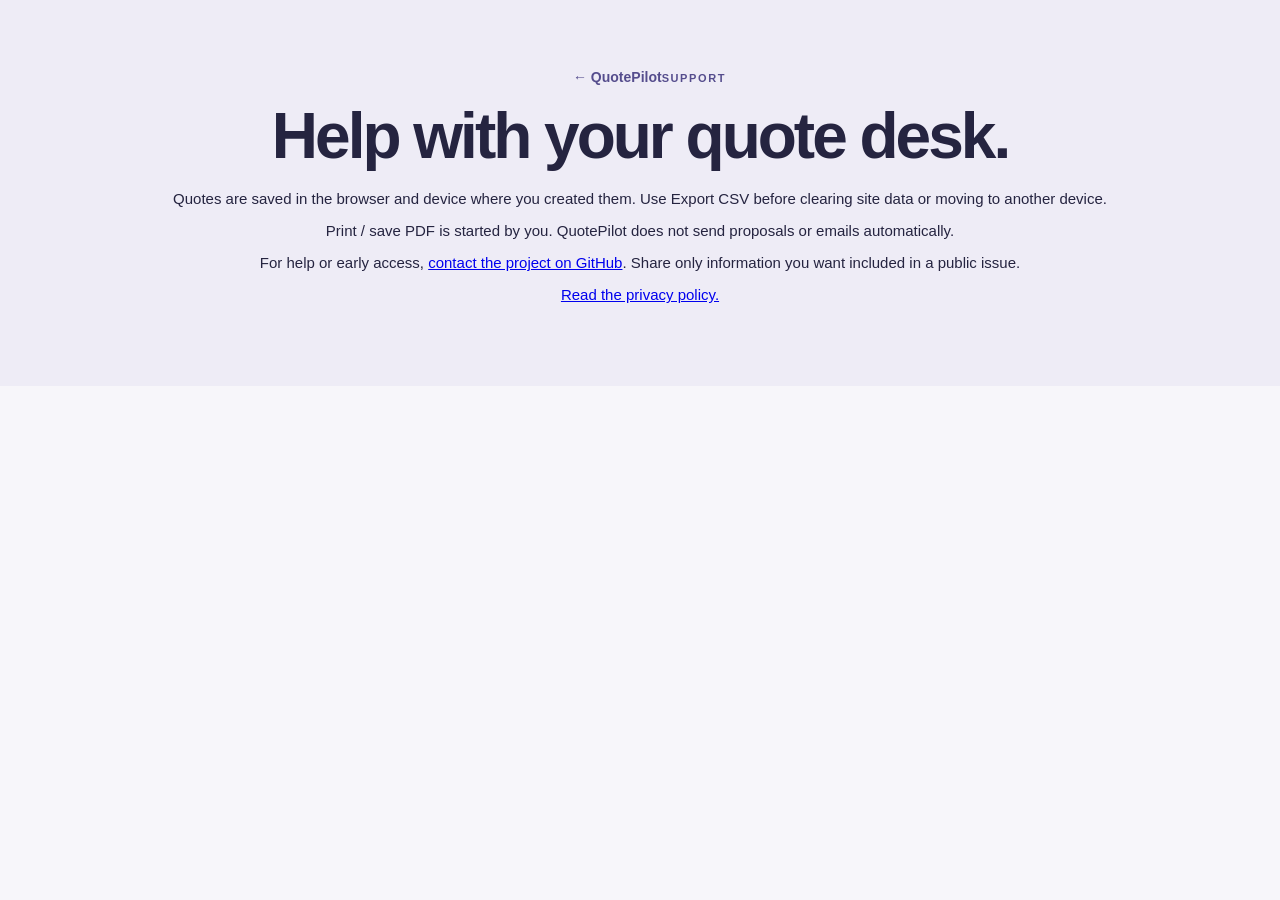
==== support.html @ 48b20a9f "Add installable offline PWA support" ====
<!doctype html><html lang="en"><head><meta charset="utf-8"><meta name="viewport" content="width=device-width,initial-scale=1"><meta name="theme-color" content="#a8c3a0"><title>Support — QuotePilot</title><link rel="stylesheet" href="style.css"></head><body><main class="section intro"><a class="text-link" href="./">← QuotePilot</a><span class="eyebrow">SUPPORT</span><h1>Help with your quote desk.</h1><p>Quotes are saved in the browser and device where you created them. Use Export CSV before clearing site data or moving to another device.</p><p>Print / save PDF is started by you. QuotePilot does not send proposals or emails automatically.</p><p>For help or early access, <a href="https://github.com/marksheininwork-netizen/quotepilot/issues/new?title=QuotePilot%20support">contact the project on GitHub</a>. Share only information you want included in a public issue.</p><p><a href="privacy.html">Read the privacy policy.</a></p></main></body></html>
---- style.css ----
:root{--ink:#252440;--muted:#77768b;--paper:#f7f6fa;--green:#554d8d;--lime:#ded8ff;--line:#e4e1ed;--white:#fff;--amber:#f2b75c;--blue:#7697c3}*{box-sizing:border-box}html{scroll-behavior:smooth}body{margin:0;background:var(--paper);color:var(--ink);font:15px 'DM Sans',sans-serif}h1,h2,.brand,.hero-total{font-family:Manrope,sans-serif}.topbar{height:76px;padding:0 max(calc((100vw - 1120px)/2),24px);display:flex;align-items:center;gap:34px;border-bottom:1px solid var(--line);background:#fbfaff}.brand{font-size:17px;font-weight:800;text-decoration:none;color:var(--ink);margin-right:auto}.brand-mark{display:inline-grid;place-items:center;background:var(--lime);width:28px;height:28px;border-radius:8px;margin-right:8px;color:var(--green)}.nav-link,.text-link{color:var(--green);text-decoration:none;font-weight:700}.button{display:inline-flex;align-items:center;justify-content:center;gap:12px;border:0;border-radius:9px;background:var(--green);color:white;text-decoration:none;padding:14px 19px;font:700 14px 'DM Sans';cursor:pointer;transition:transform .15s,background .15s}.button:hover{background:#403a70;transform:translateY(-1px)}.button-small{padding:11px 15px;font-size:13px}.button-ghost{background:transparent;color:var(--green);border:1px solid #c9c5dc}.button-ghost:hover{background:#eeecf8;color:var(--green)}.hero{max-width:1120px;margin:auto;padding:78px 24px 74px;display:grid;grid-template-columns:1.05fr .95fr;align-items:center;gap:70px}.eyebrow{font-size:11px;letter-spacing:1.6px;font-weight:800;color:var(--green)}h1{font-size:clamp(43px,5vw,64px);line-height:1.08;letter-spacing:-3px;margin:17px 0 19px}h1 em{font-style:normal;color:var(--green)}.hero-copy>p{max-width:490px;font-size:17px;line-height:1.7;color:#68677a;margin:0 0 24px}.text-link{display:inline-block;margin:0 0 0 19px;font-size:14px}.quiet{display:block;color:var(--muted);font-size:12px;margin-top:15px}.quote-preview{max-width:420px;width:100%;justify-self:center;background:#eeeafc;border:1px solid #e2dff0;border-radius:18px;padding:18px;transform:rotate(1deg)}.preview-label{display:flex;justify-content:space-between;color:#77728e;font-size:10px;letter-spacing:1.2px;font-weight:800;padding:4px 4px 13px}.preview-inner{background:#fff;border-radius:8px;padding:27px 30px;box-shadow:0 12px 35px #30265e15}.preview-brand{font-size:9px;letter-spacing:1.7px;font-weight:800;color:var(--green)}.preview-inner h2{font-size:25px;letter-spacing:-.8px;line-height:1.2;margin:24px 0}.preview-client{font-size:9px;color:var(--muted);letter-spacing:1px;line-height:1.8;margin-bottom:18px}.preview-client b{font-size:13px;letter-spacing:0;color:var(--ink)}.preview-line{display:flex;justify-content:space-between;padding:10px 0;border-top:1px solid var(--line);font-size:12px}.preview-total{display:flex;justify-content:space-between;align-items:center;padding:15px 0;border-top:1px solid var(--line);font-size:10px;letter-spacing:1px;color:var(--muted)}.preview-total b{font:800 20px Manrope;color:var(--ink);letter-spacing:-.4px}.preview-status{background:#eeecf8;padding:9px 11px;border-radius:6px;font-size:11px;color:var(--green);font-weight:700}.section{padding:68px 24px}.intro{text-align:center;background:#eeecf6}.intro h2,.workspace h2,.closing h2{font-size:36px;line-height:1.18;letter-spacing:-1.5px}.intro h2{margin:14px 0 45px}.features{max-width:1050px;margin:auto;display:grid;grid-template-columns:repeat(3,1fr);gap:26px;text-align:left}.features article{border-top:1px solid #cbc7dc;padding-top:18px}.features b{font-size:14px}.features p{font-size:14px;line-height:1.65;color:var(--muted);max-width:280px}.workspace{max-width:1120px;margin:auto;padding:78px 24px 96px}.workspace-heading{display:flex;align-items:end;justify-content:space-between;margin-bottom:28px}.workspace h2{margin:9px 0 0}.toolbar{display:flex;gap:10px}.stats{display:grid;grid-template-columns:repeat(3,1fr);gap:14px;margin-bottom:20px}.stat{padding:18px 20px;border:1px solid var(--line);background:white;border-radius:12px}.stat label{display:block;color:var(--muted);font-size:12px}.stat strong{font:800 26px Manrope;display:block;margin-top:7px}.form-card{display:grid;grid-template-columns:repeat(4,1fr);gap:14px;padding:20px;background:white;border:1px solid var(--line);border-radius:12px;margin-bottom:16px}.form-card label{font-size:12px;font-weight:700;color:#69677a}.form-card input,.form-card textarea{display:block;width:100%;border:1px solid var(--line);border-radius:7px;padding:10px;margin-top:6px;font:14px 'DM Sans';resize:vertical}.form-card input{height:41px}.form-card .wide{grid-column:span 2}.form-card .button{align-self:end;height:41px}.hidden{display:none!important}.table-wrap{overflow:auto;border:1px solid var(--line);border-radius:12px;background:white}table{width:100%;border-collapse:collapse;min-width:720px}th{text-align:left;padding:15px 17px;font-size:10px;letter-spacing:1px;color:var(--muted);border-bottom:1px solid var(--line)}td{padding:16px 17px;border-bottom:1px solid #efedf4;font-size:13px}tr:last-child td{border-bottom:0}.client-name{font-weight:700}.invoice-number{font-size:11px;color:var(--muted);margin-top:4px}.pill{padding:6px 9px;border-radius:20px;background:#f3f0ff;color:#635b96;font-weight:700;font-size:11px}.pill.accepted{background:#e3f1e5;color:#36704a}.pill.declined{background:#fbe7e7;color:#984b4b}.pill.draft{background:#ececf1;color:#676779}.row-actions{display:flex;gap:7px;white-space:nowrap}.row-actions button{border:0;background:none;color:var(--green);font:700 12px 'DM Sans';cursor:pointer;padding:5px}.empty{text-align:center;padding:38px;color:var(--muted)}.closing{background:var(--green);color:white;padding:58px max(calc((100vw - 1070px)/2),24px);display:flex;align-items:center;justify-content:space-between}.closing .eyebrow{color:var(--lime)}.closing h2{margin:12px 0 0}.button-light{background:var(--lime);color:var(--ink)}.button-light:hover{background:#d1c9ff;color:var(--ink)}footer{padding:22px 24px;display:flex;justify-content:space-between;gap:16px;max-width:1120px;margin:auto;color:var(--muted);font-size:11px}#toast{position:fixed;bottom:24px;left:50%;transform:translateX(-50%);background:#262440;color:#fff;padding:12px 18px;border-radius:8px;opacity:0;transition:opacity .2s;pointer-events:none}#toast.show{opacity:1}@media(max-width:760px){.topbar{gap:13px;height:66px}.nav-link{display:none}.hero{grid-template-columns:1fr;gap:38px;padding-top:55px}.quote-preview{justify-self:start}.features,.stats{grid-template-columns:1fr}.features{gap:18px}.workspace-heading{align-items:start;gap:18px;flex-direction:column}.form-card{grid-template-columns:1fr 1fr}.closing{gap:20px;align-items:start;flex-direction:column}.intro h2,.workspace h2,.closing h2{font-size:30px}footer{flex-direction:column}.text-link{margin-left:10px}}

.filters{display:flex;align-items:end;gap:14px;margin:0 0 18px}.filters label{display:block;color:var(--muted);font-size:12px;font-weight:700}.filters input,.filters select{display:block;min-width:200px;height:42px;border:1px solid var(--line);border-radius:8px;background:white;padding:0 11px;margin-top:6px;font:14px "DM Sans",sans-serif;color:var(--ink)}.filters select{min-width:150px}.filters input:focus,.filters select:focus,.form-card input:focus,.form-card textarea:focus{outline:3px solid var(--lime);outline-offset:1px}.filter-note{font-size:12px;color:var(--muted);padding-bottom:12px}.due-note{display:block;font-size:11px;color:var(--muted);margin-top:4px}.row-actions{flex-wrap:wrap}.row-actions button:last-child{color:#8a4d44}.row-actions select{border:1px solid var(--line);border-radius:6px;background:white;padding:4px;color:var(--ink);font:12px "DM Sans",sans-serif}@media(max-width:760px){.filters{align-items:stretch;flex-direction:column}.filters input,.filters select{width:100%}.filter-note{padding:0}}
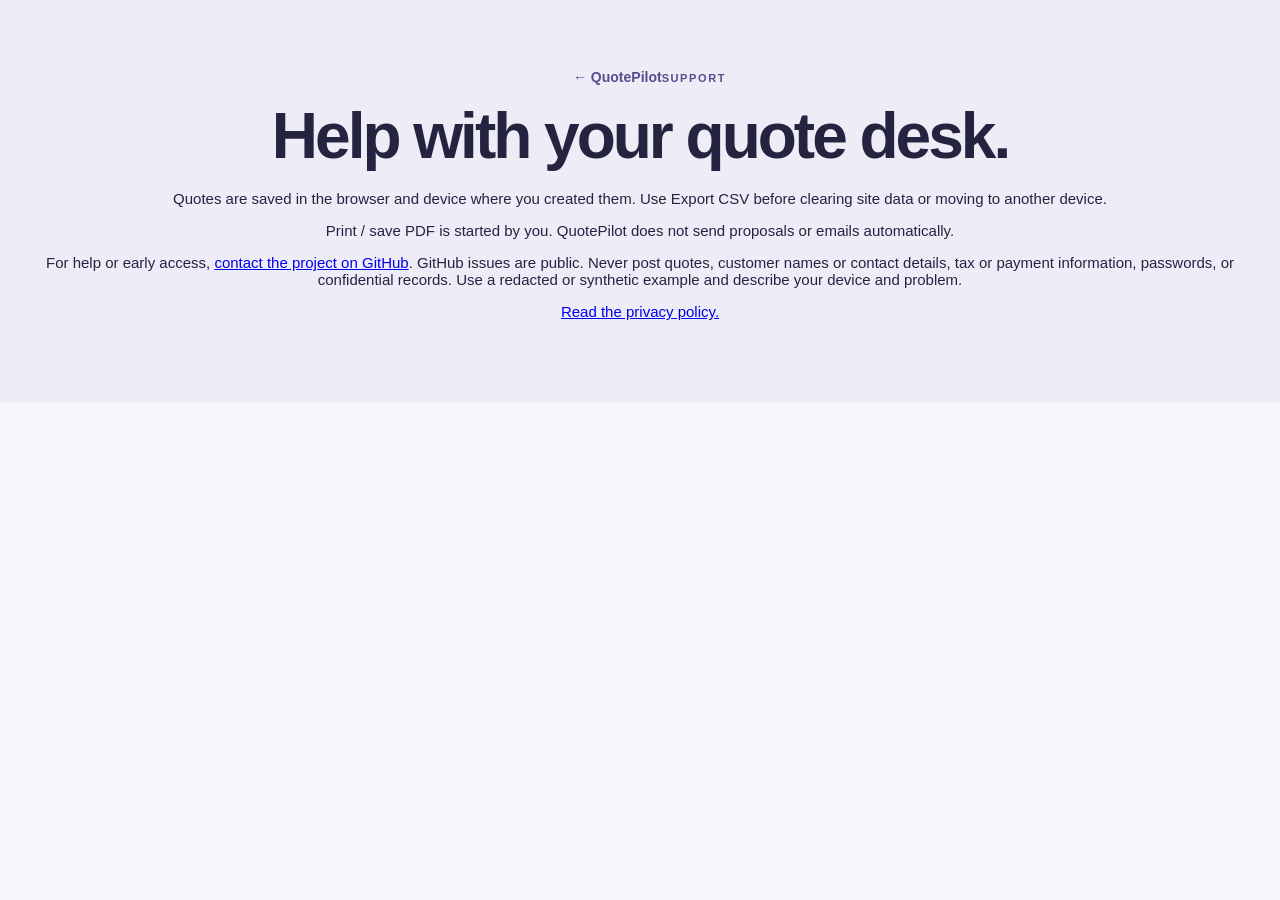
==== commit b3593e54: "Protect quote details on support page" ====
--- a/support.html
+++ b/support.html
@@ -1 +1 @@
-<!doctype html><html lang="en"><head><meta charset="utf-8"><meta name="viewport" content="width=device-width,initial-scale=1"><meta name="theme-color" content="#a8c3a0"><title>Support — QuotePilot</title><link rel="stylesheet" href="style.css"></head><body><main class="section intro"><a class="text-link" href="./">← QuotePilot</a><span class="eyebrow">SUPPORT</span><h1>Help with your quote desk.</h1><p>Quotes are saved in the browser and device where you created them. Use Export CSV before clearing site data or moving to another device.</p><p>Print / save PDF is started by you. QuotePilot does not send proposals or emails automatically.</p><p>For help or early access, <a href="https://github.com/marksheininwork-netizen/quotepilot/issues/new?title=QuotePilot%20support">contact the project on GitHub</a>. Share only information you want included in a public issue.</p><p><a href="privacy.html">Read the privacy policy.</a></p></main></body></html>
+<!doctype html><html lang="en"><head><meta charset="utf-8"><meta name="viewport" content="width=device-width,initial-scale=1"><meta name="theme-color" content="#a8c3a0"><title>Support — QuotePilot</title><link rel="stylesheet" href="style.css"></head><body><main class="section intro"><a class="text-link" href="./">← QuotePilot</a><span class="eyebrow">SUPPORT</span><h1>Help with your quote desk.</h1><p>Quotes are saved in the browser and device where you created them. Use Export CSV before clearing site data or moving to another device.</p><p>Print / save PDF is started by you. QuotePilot does not send proposals or emails automatically.</p><p>For help or early access, <a href="https://github.com/marksheininwork-netizen/quotepilot/issues/new?title=QuotePilot%20support">contact the project on GitHub</a>. GitHub issues are public. Never post quotes, customer names or contact details, tax or payment information, passwords, or confidential records. Use a redacted or synthetic example and describe your device and problem.</p><p><a href="privacy.html">Read the privacy policy.</a></p></main></body></html>
--- a/style.css
+++ b/style.css
@@ -1,3 +1,8 @@
 :root{--ink:#252440;--muted:#77768b;--paper:#f7f6fa;--green:#554d8d;--lime:#ded8ff;--line:#e4e1ed;--white:#fff;--amber:#f2b75c;--blue:#7697c3}*{box-sizing:border-box}html{scroll-behavior:smooth}body{margin:0;background:var(--paper);color:var(--ink);font:15px 'DM Sans',sans-serif}h1,h2,.brand,.hero-total{font-family:Manrope,sans-serif}.topbar{height:76px;padding:0 max(calc((100vw - 1120px)/2),24px);display:flex;align-items:center;gap:34px;border-bottom:1px solid var(--line);background:#fbfaff}.brand{font-size:17px;font-weight:800;text-decoration:none;color:var(--ink);margin-right:auto}.brand-mark{display:inline-grid;place-items:center;background:var(--lime);width:28px;height:28px;border-radius:8px;margin-right:8px;color:var(--green)}.nav-link,.text-link{color:var(--green);text-decoration:none;font-weight:700}.button{display:inline-flex;align-items:center;justify-content:center;gap:12px;border:0;border-radius:9px;background:var(--green);color:white;text-decoration:none;padding:14px 19px;font:700 14px 'DM Sans';cursor:pointer;transition:transform .15s,background .15s}.button:hover{background:#403a70;transform:translateY(-1px)}.button-small{padding:11px 15px;font-size:13px}.button-ghost{background:transparent;color:var(--green);border:1px solid #c9c5dc}.button-ghost:hover{background:#eeecf8;color:var(--green)}.hero{max-width:1120px;margin:auto;padding:78px 24px 74px;display:grid;grid-template-columns:1.05fr .95fr;align-items:center;gap:70px}.eyebrow{font-size:11px;letter-spacing:1.6px;font-weight:800;color:var(--green)}h1{font-size:clamp(43px,5vw,64px);line-height:1.08;letter-spacing:-3px;margin:17px 0 19px}h1 em{font-style:normal;color:var(--green)}.hero-copy>p{max-width:490px;font-size:17px;line-height:1.7;color:#68677a;margin:0 0 24px}.text-link{display:inline-block;margin:0 0 0 19px;font-size:14px}.quiet{display:block;color:var(--muted);font-size:12px;margin-top:15px}.quote-preview{max-width:420px;width:100%;justify-self:center;background:#eeeafc;border:1px solid #e2dff0;border-radius:18px;padding:18px;transform:rotate(1deg)}.preview-label{display:flex;justify-content:space-between;color:#77728e;font-size:10px;letter-spacing:1.2px;font-weight:800;padding:4px 4px 13px}.preview-inner{background:#fff;border-radius:8px;padding:27px 30px;box-shadow:0 12px 35px #30265e15}.preview-brand{font-size:9px;letter-spacing:1.7px;font-weight:800;color:var(--green)}.preview-inner h2{font-size:25px;letter-spacing:-.8px;line-height:1.2;margin:24px 0}.preview-client{font-size:9px;color:var(--muted);letter-spacing:1px;line-height:1.8;margin-bottom:18px}.preview-client b{font-size:13px;letter-spacing:0;color:var(--ink)}.preview-line{display:flex;justify-content:space-between;padding:10px 0;border-top:1px solid var(--line);font-size:12px}.preview-total{display:flex;justify-content:space-between;align-items:center;padding:15px 0;border-top:1px solid var(--line);font-size:10px;letter-spacing:1px;color:var(--muted)}.preview-total b{font:800 20px Manrope;color:var(--ink);letter-spacing:-.4px}.preview-status{background:#eeecf8;padding:9px 11px;border-radius:6px;font-size:11px;color:var(--green);font-weight:700}.section{padding:68px 24px}.intro{text-align:center;background:#eeecf6}.intro h2,.workspace h2,.closing h2{font-size:36px;line-height:1.18;letter-spacing:-1.5px}.intro h2{margin:14px 0 45px}.features{max-width:1050px;margin:auto;display:grid;grid-template-columns:repeat(3,1fr);gap:26px;text-align:left}.features article{border-top:1px solid #cbc7dc;padding-top:18px}.features b{font-size:14px}.features p{font-size:14px;line-height:1.65;color:var(--muted);max-width:280px}.workspace{max-width:1120px;margin:auto;padding:78px 24px 96px}.workspace-heading{display:flex;align-items:end;justify-content:space-between;margin-bottom:28px}.workspace h2{margin:9px 0 0}.toolbar{display:flex;gap:10px}.stats{display:grid;grid-template-columns:repeat(3,1fr);gap:14px;margin-bottom:20px}.stat{padding:18px 20px;border:1px solid var(--line);background:white;border-radius:12px}.stat label{display:block;color:var(--muted);font-size:12px}.stat strong{font:800 26px Manrope;display:block;margin-top:7px}.form-card{display:grid;grid-template-columns:repeat(4,1fr);gap:14px;padding:20px;background:white;border:1px solid var(--line);border-radius:12px;margin-bottom:16px}.form-card label{font-size:12px;font-weight:700;color:#69677a}.form-card input,.form-card textarea{display:block;width:100%;border:1px solid var(--line);border-radius:7px;padding:10px;margin-top:6px;font:14px 'DM Sans';resize:vertical}.form-card input{height:41px}.form-card .wide{grid-column:span 2}.form-card .button{align-self:end;height:41px}.hidden{display:none!important}.table-wrap{overflow:auto;border:1px solid var(--line);border-radius:12px;background:white}table{width:100%;border-collapse:collapse;min-width:720px}th{text-align:left;padding:15px 17px;font-size:10px;letter-spacing:1px;color:var(--muted);border-bottom:1px solid var(--line)}td{padding:16px 17px;border-bottom:1px solid #efedf4;font-size:13px}tr:last-child td{border-bottom:0}.client-name{font-weight:700}.invoice-number{font-size:11px;color:var(--muted);margin-top:4px}.pill{padding:6px 9px;border-radius:20px;background:#f3f0ff;color:#635b96;font-weight:700;font-size:11px}.pill.accepted{background:#e3f1e5;color:#36704a}.pill.declined{background:#fbe7e7;color:#984b4b}.pill.draft{background:#ececf1;color:#676779}.row-actions{display:flex;gap:7px;white-space:nowrap}.row-actions button{border:0;background:none;color:var(--green);font:700 12px 'DM Sans';cursor:pointer;padding:5px}.empty{text-align:center;padding:38px;color:var(--muted)}.closing{background:var(--green);color:white;padding:58px max(calc((100vw - 1070px)/2),24px);display:flex;align-items:center;justify-content:space-between}.closing .eyebrow{color:var(--lime)}.closing h2{margin:12px 0 0}.button-light{background:var(--lime);color:var(--ink)}.button-light:hover{background:#d1c9ff;color:var(--ink)}footer{padding:22px 24px;display:flex;justify-content:space-between;gap:16px;max-width:1120px;margin:auto;color:var(--muted);font-size:11px}#toast{position:fixed;bottom:24px;left:50%;transform:translateX(-50%);background:#262440;color:#fff;padding:12px 18px;border-radius:8px;opacity:0;transition:opacity .2s;pointer-events:none}#toast.show{opacity:1}@media(max-width:760px){.topbar{gap:13px;height:66px}.nav-link{display:none}.hero{grid-template-columns:1fr;gap:38px;padding-top:55px}.quote-preview{justify-self:start}.features,.stats{grid-template-columns:1fr}.features{gap:18px}.workspace-heading{align-items:start;gap:18px;flex-direction:column}.form-card{grid-template-columns:1fr 1fr}.closing{gap:20px;align-items:start;flex-direction:column}.intro h2,.workspace h2,.closing h2{font-size:30px}footer{flex-direction:column}.text-link{margin-left:10px}}
 
-.filters{display:flex;align-items:end;gap:14px;margin:0 0 18px}.filters label{display:block;color:var(--muted);font-size:12px;font-weight:700}.filters input,.filters select{display:block;min-width:200px;height:42px;border:1px solid var(--line);border-radius:8px;background:white;padding:0 11px;margin-top:6px;font:14px "DM Sans",sans-serif;color:var(--ink)}.filters select{min-width:150px}.filters input:focus,.filters select:focus,.form-card input:focus,.form-card textarea:focus{outline:3px solid var(--lime);outline-offset:1px}.filter-note{font-size:12px;color:var(--muted);padding-bottom:12px}.due-note{display:block;font-size:11px;color:var(--muted);margin-top:4px}.row-actions{flex-wrap:wrap}.row-actions button:last-child{color:#8a4d44}.row-actions select{border:1px solid var(--line);border-radius:6px;background:white;padding:4px;color:var(--ink);font:12px "DM Sans",sans-serif}@media(max-width:760px){.filters{align-items:stretch;flex-direction:column}.filters input,.filters select{width:100%}.filter-note{padding:0}}+.filters{display:flex;align-items:end;gap:14px;margin:0 0 18px}.filters label{display:block;color:var(--muted);font-size:12px;font-weight:700}.filters input,.filters select{display:block;min-width:200px;height:42px;border:1px solid var(--line);border-radius:8px;background:white;padding:0 11px;margin-top:6px;font:14px "DM Sans",sans-serif;color:var(--ink)}.filters select{min-width:150px}.filters input:focus,.filters select:focus,.form-card input:focus,.form-card textarea:focus{outline:3px solid var(--lime);outline-offset:1px}.filter-note{font-size:12px;color:var(--muted);padding-bottom:12px}.due-note{display:block;font-size:11px;color:var(--muted);margin-top:4px}.row-actions{flex-wrap:wrap}.row-actions button:last-child{color:#8a4d44}.row-actions select{border:1px solid var(--line);border-radius:6px;background:white;padding:4px;color:var(--ink);font:12px "DM Sans",sans-serif}@media(max-width:760px){.filters{align-items:stretch;flex-direction:column}.filters input,.filters select{width:100%}.filter-note{padding:0}}
+@media(max-width:760px){.toolbar{flex-wrap:wrap}.toolbar .button{padding:10px 12px;font-size:12px}}
+
+.product-nav{position:sticky;top:0;z-index:5;display:flex;justify-content:center;gap:8px;padding:12px 18px;background:#f9faf6eF;border-bottom:1px solid var(--line);backdrop-filter:blur(12px)}.product-nav a{padding:9px 14px;border-radius:8px;color:var(--green);font-size:13px;font-weight:700;text-decoration:none}.product-nav a:hover,.product-nav a:focus-visible{background:#eaf0e6;outline:2px solid transparent}.feature-page{max-width:1120px;margin:24px auto 38px;padding:48px 24px;background:#fff;border:1px solid var(--line);border-radius:20px;scroll-margin-top:74px}.feature-heading{display:flex;justify-content:space-between;align-items:end;gap:20px;margin-bottom:25px}.feature-heading h2{font-size:32px;letter-spacing:-1.2px;margin:8px 0}.feature-heading p{max-width:620px;color:var(--muted);line-height:1.6;margin:0}.feature-search{width:min(290px,100%);height:44px;padding:0 12px;border:1px solid var(--line);border-radius:8px;font:14px 'DM Sans',sans-serif}.feature-table-wrap{overflow:auto;border:1px solid var(--line);border-radius:12px}.feature-table{width:100%;min-width:640px;border-collapse:collapse}.feature-table th,.feature-table td{padding:14px 16px;border-bottom:1px solid #edf0e9;text-align:left}.feature-table td small{display:block;color:var(--muted);margin-top:4px}.feature-action{color:var(--green);font-weight:700}.feature-empty{padding:30px;color:var(--muted);text-align:center}.feature-stats{display:grid;grid-template-columns:repeat(3,1fr);gap:14px;margin-bottom:16px}.feature-stat,.feature-card,.settings-card{background:#fbfcf8;border:1px solid var(--line);border-radius:12px;padding:18px}.feature-stat span,.feature-stat small{display:block;color:var(--muted);font-size:12px}.feature-stat strong{display:block;font:800 26px Manrope,sans-serif;margin:8px 0}.feature-grid{display:grid;grid-template-columns:repeat(2,1fr);gap:14px}.feature-card h3{margin:0 0 12px}.feature-line{display:flex;justify-content:space-between;gap:12px;border-bottom:1px solid #e9eee5;padding:11px 0;font-size:13px}.feature-line:last-child{border-bottom:0}.feature-line b{white-space:nowrap}.status-risk{color:#a25040}.settings-card{display:grid;grid-template-columns:repeat(2,minmax(0,1fr));gap:15px}.settings-card label{display:grid;gap:7px;color:#59675d;font-size:13px;font-weight:700}.settings-card input,.settings-card select{height:42px;border:1px solid var(--line);border-radius:8px;padding:0 11px;font:14px 'DM Sans',sans-serif;background:white;color:var(--ink)}.feature-note{align-self:center;color:var(--green);font-size:13px}@media(max-width:760px){.product-nav{justify-content:flex-start;overflow:auto}.product-nav a{white-space:nowrap;padding:9px 11px}.feature-page{margin:14px 12px 24px;padding:28px 17px}.feature-heading{align-items:stretch;flex-direction:column}.feature-stats,.feature-grid,.settings-card{grid-template-columns:1fr}}
+
+.feature-backup{margin-top:16px;padding:20px;background:#fff;border:1px solid #e4e7ef;border-radius:16px}.feature-backup h3{margin:0 0 5px}.feature-backup p{margin:0;color:#727c8e;font-size:13px;line-height:1.5}.feature-backup-actions{display:flex;align-items:center;gap:10px;flex-wrap:wrap;margin:15px 0 7px}.feature-backup-upload{display:inline-flex;align-items:center;gap:8px;cursor:pointer}.feature-backup-upload input{max-width:225px;font:inherit;font-size:12px}.feature-backup .feature-note{display:block;min-height:18px}
